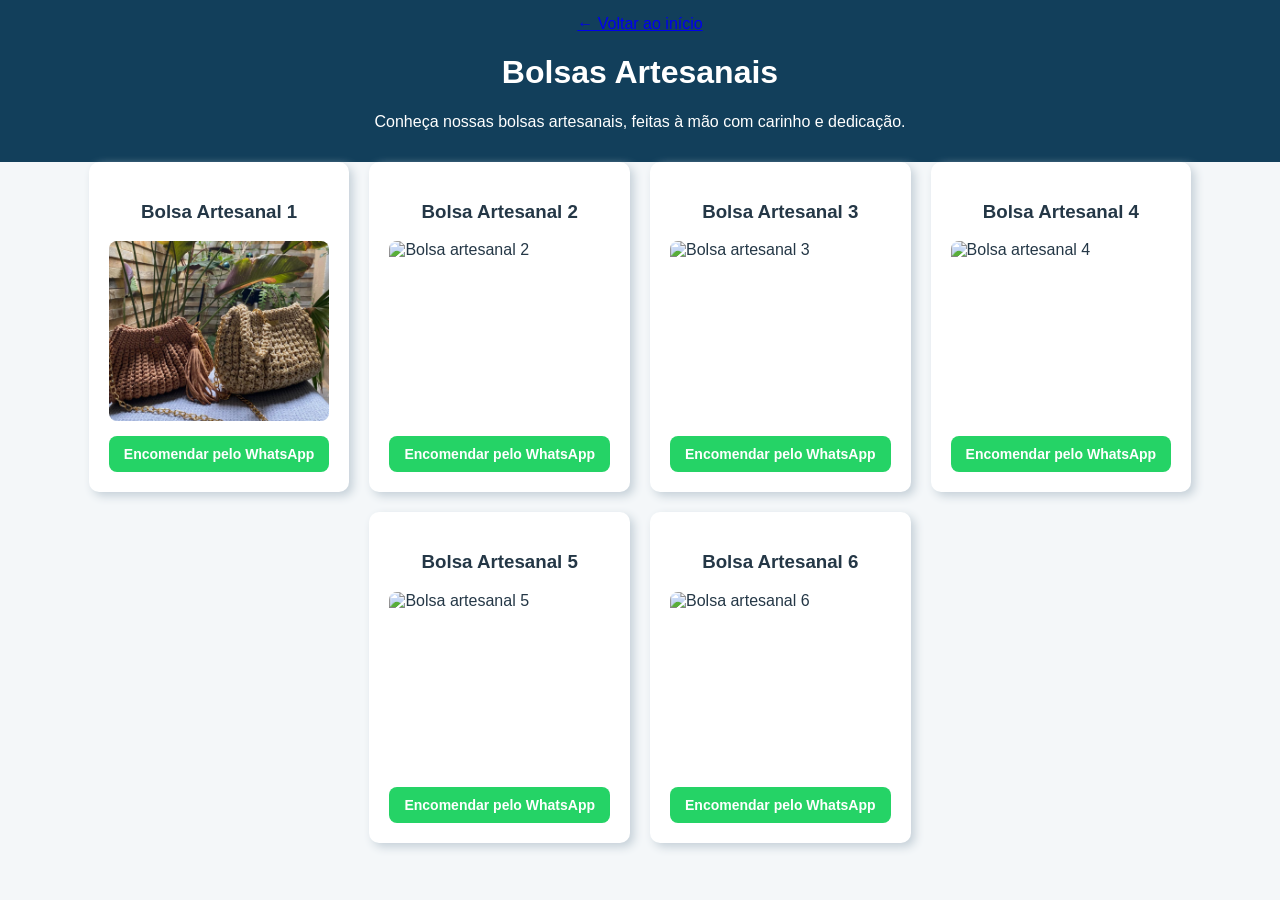
==== bolsas.html @ d83fb8aa "Add files via upload" ====
<!DOCTYPE html>
<html lang="pt-br">
  <head>

    <meta charset="UTF-8">
    <meta name="viewport" content="width=device-width, initial-scale=1.0">
    <title>Bolsas Artesanais | Iselena Arte na Agulha.</title>  
    <link rel="stylesheet" href="css/style.css">

  </head>

<body>

    <header class="cabecalho-categoria">
    <a href="index.html" class="botao-voltar">← Voltar ao início</a>

    <h1>Bolsas Artesanais</h1>

    <p>Conheça nossas bolsas artesanais, feitas à mão com carinho e dedicação.</p>
</header>
  
   
<div class="containers-produtos">
    
<div class="card-produtos">

    <h3>Bolsa Artesanal 1</h3>
    <img src="Imagens/Produto/Bolsas3.jpg" alt="Bolsa artesanal 1">
    <a class="botao-whatsapp" 
            href="https://wa.me/558894143518?text=Olá! Tenho interesse na Bolsa artesanal 1."
             target="_blank"
             rel="noopener noreferrer">
             Encomendar pelo WhatsApp
</a>             
</div>   
      
<div class="card-produtos">

    <h3>Bolsa Artesanal 2</h3>
    <img src="Imagens/Produto/bolsa4.jpg" alt="Bolsa artesanal 2">
    <a class="botao-whatsapp" 
            href="https://wa.me/558894143518?text=Olá! Tenho interesse na Bolsa artesanal 2."
             target="_blank"
             rel="noopener noreferrer">
             Encomendar pelo WhatsApp
</a>             

</div>
      
<div class="card-produtos">

    <h3>Bolsa Artesanal 3</h3>
    <img src="Imagens/Produto/bolsa5.jpg" alt="Bolsa artesanal 3">
    <a class="botao-whatsapp" 
            href="https://wa.me/558894143518?text=Olá! Tenho interesse na Bolsa artesanal 3."
             target="_blank"
             rel="noopener noreferrer">
             Encomendar pelo WhatsApp
</a>      

</div>
      
<div class="card-produtos">

    <h3>Bolsa Artesanal 4</h3>
    <img src="Imagens/Produto/bolsa6.jpg" alt="Bolsa artesanal 4">
    <a class="botao-whatsapp" 
            href="https://wa.me/558894143518?text=Olá! Tenho interesse na Bolsa artesanal 4."
             target="_blank"
             rel="noopener noreferrer">
             Encomendar pelo WhatsApp
</a>              

</div>

<div class="card-produtos">

    <h3>Bolsa Artesanal 5</h3>
    <img src="Imagens/Produto/bolsa7.jpg" alt="Bolsa artesanal 5">
    <a class="botao-whatsapp" 
            href="https://wa.me/558894143518?text=Olá! Tenho interesse na Bolsa artesanal 5."
             target="_blank"
             rel="noopener noreferrer">
             Encomendar pelo WhatsApp
</a>             

</div>

<div class="card-produtos">     
      <h3>Bolsa Artesanal 6</h3>
      <img src="Imagens/Produto/bolsa9.jpg" alt="Bolsa artesanal 6">
      <a class="botao-whatsapp" 
            href="https://wa.me/558894143518?text=Olá! Tenho interesse na Bolsa artesanal 6."
             target="_blank"
             rel="noopener noreferrer">
             Encomendar pelo WhatsApp
</a>             
</div>

  </div>
 </body>    
</html>
---- css/style.css ----
body {
    background-color: #F4F7F9;
    font-family: Arial, sans-serif;
    color: #243746;
    margin: 0;
}
header{
    background-color: #123F5B;
    text-align: center;
    padding: 15px;
    color: white;
}

h2 {
    text-align: center;
}
.card-produtos{
    background-color: white;
    padding: 20px;
    border-radius: 10px;
    box-shadow: 4px 4px 10px #C5D0D8;
    display: flex;
    flex-direction: column;
    align-items: center;
}

 .containers-produtos{
    display: flex;
    justify-content: center;
    flex-wrap: wrap;
    gap: 20px;
}

.card-produtos img {
    width: 100%;
    height: 180px;
    object-fit: cover;
    border-radius: 8px;
    margin-bottom: 15px;

}

.card-produtos:hover {
    transform: translateY(-5px);
    box-shadow: 6px 8px 15px #C5D0D8;
}

@media (max-width: 600px) {
    .card-produtos {
        width: 100%;
        max-width: 280px;
    }

    .containers-produtos {
        gap: 15px;
    }

    h1 {
        font-size: 24px;
    }
    .hero {
    margin: 20px 15px;
    padding: 40px 15px;
}

.sobre-nos {
    margin: 30px 15px;
    padding: 30px 20px;
}

@media (max-width: 600px) {
    .logo {
        width: 100px;
        height: 100px;
    }
}
}

nav {
    display: flex;
    justify-content: center;
    gap: 25px;
    padding: 15px;
    flex-wrap: wrap;
}

nav a {
    color: white;
    text-decoration: none;
    font-weight: bold;
}

nav a:hover {
    color: #B8D5E5;
}

html {
    scroll-behavior: smooth;
}

.botao-whatsapp {
    display: block;
    margin-top: 15px;
    background-color: #25D366;
    color: white;
    padding: 10px 15px;
    border-radius: 8px;
    text-decoration: none;
    font-weight: bold;
    transition: background-color 0.3s, transform 0.3s;
    font-size: 14px;
    text-align: center;
    margin-top: auto;
    width: 100%;
    box-sizing: border-box;
}

 .botao-whatsapp:hover {
    background-color: #1ebe5d;
    transform: translateY(-3px);
}

.sobre-nos {
    background-color: #DCE8EF;
    padding: 40px 20px;
    border-radius: 12px;
    margin: 40px auto;
    max-width: 900px;
    text-align: center;
}

.sobre-nos p {
    font-size: 18px;
    line-height: 1.6;
}

footer {
    background-color: #123F5B;
    color: white;
    text-align: center;
    padding: 20px;
    margin-top: 40px;
}

.logo {
    width: 120px;
    height: 120px;
    object-fit: contain;
    border-radius: 50%;
}

.hero {
    background-color: #DCE8EF;
    text-align: center;
    padding: 60px 20px;
    border-radius: 12px;
    margin: 30px auto;
    max-width: 1100px;
}


.botao-hero {
    display: inline-block;
    background-color: #123F5B;
    color: white;
    padding: 12px 24px;
    border-radius: 8px;
    text-decoration: none;
    font-weight: bold;
    margin-top: 15px;
    transition: background-color 0.3s, transform 0.3s;
}

.botao-hero:hover {
    background-color: #426B82;
    transform: translateY(-3px);
}

#produtos > p {
    text-align: center;
    margin-bottom: 25px;
}
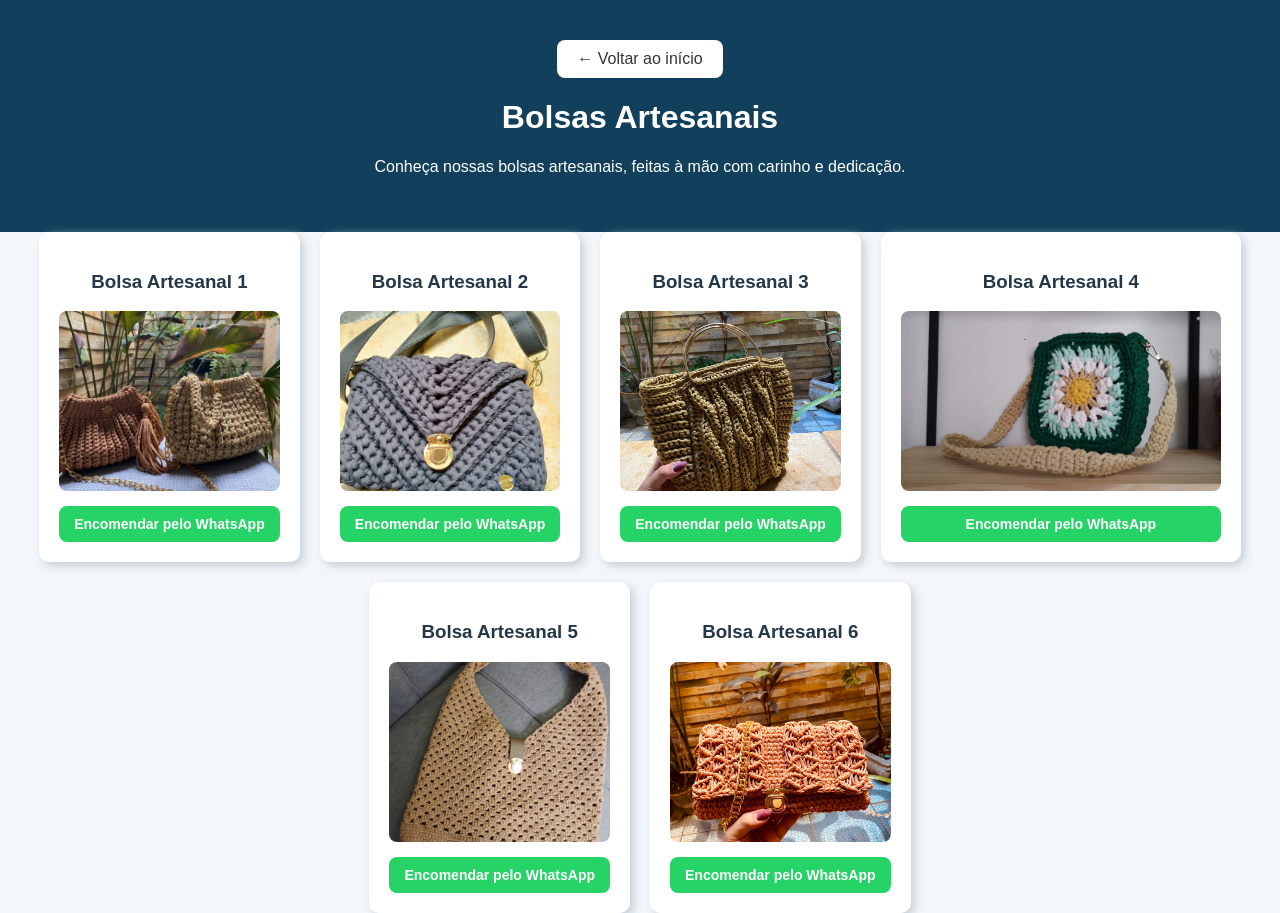
==== commit 326ad709: "Fix HTML encoding issues in bolsas.html" ====
--- a/bolsas.html
+++ b/bolsas.html
@@ -100,3 +100,4 @@
   </div>
  </body>    
 </html>
+
--- a/css/style.css
+++ b/css/style.css
@@ -179,4 +179,24 @@
 #produtos > p {
     text-align: center;
     margin-bottom: 25px;
+}
+
+.cabecalho-categoria {
+    text-align: center;
+    padding: 40px 20px;
+}
+
+.botao-voltar {
+    display: inline-block;
+    padding: 10px 20px;
+    text-decoration: none;
+    border-radius: 8px;
+    background-color: #ffffff;
+    color: #333333;
+    transition: 0.3s;
+}
+
+.botao-voltar:hover {
+    background-color: #e8d5c4;
+    transform: translateY(-3px);
 }
